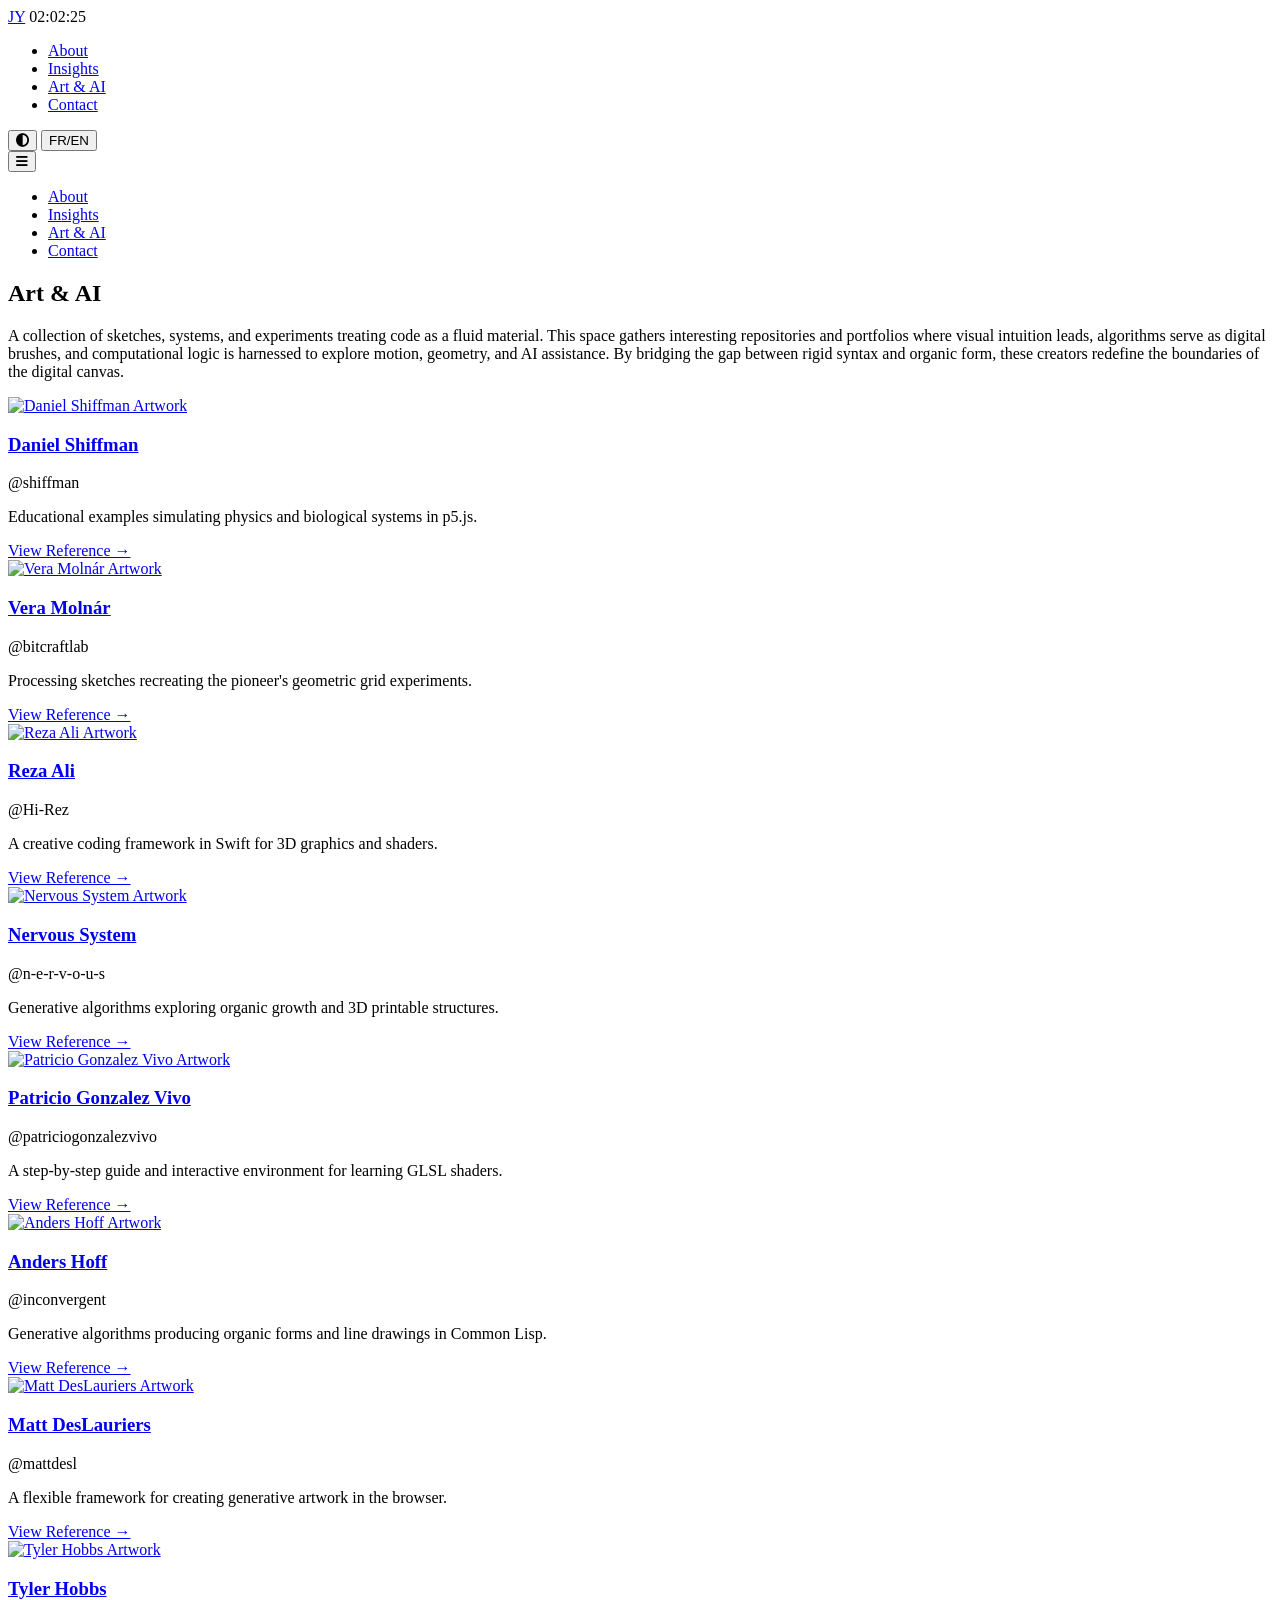
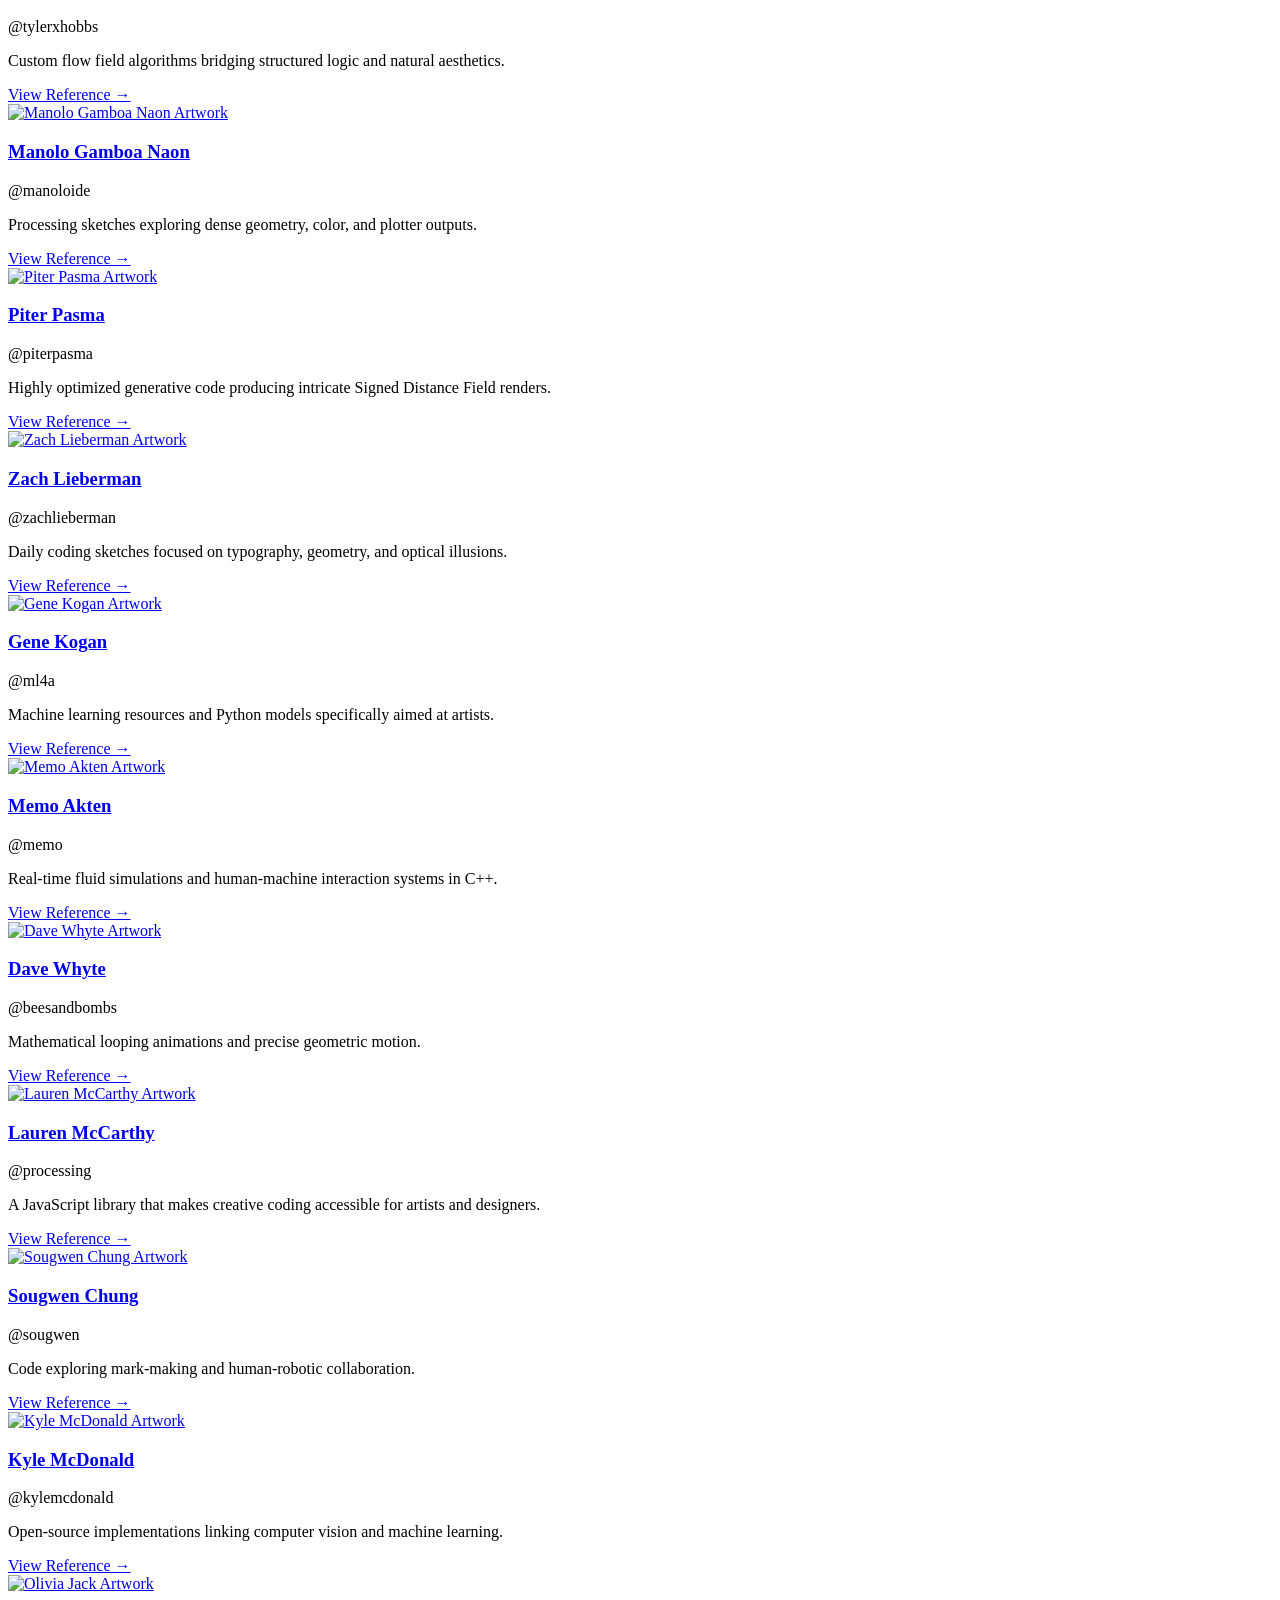
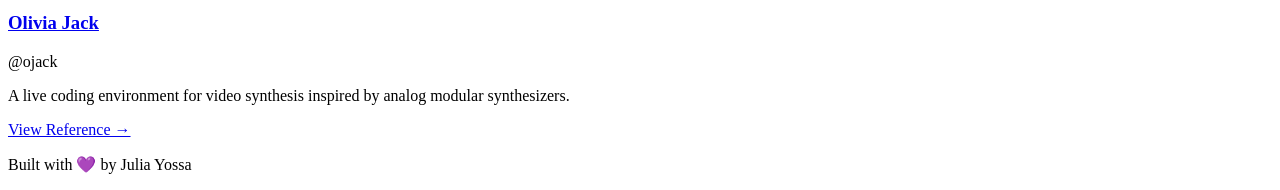
==== art-ai.html @ 987f235c "Added light mode -Toggle between modes, - Clock, - Modified art-ai section to shoten" ====
<!DOCTYPE html>
<html lang="en" class="scroll-smooth">

<head>
    <meta charset="UTF-8">
    <meta name="viewport" content="width=device-width, initial-scale=1.0">
    <title>Julia Yossa | Art & AI</title>
    <script src="https://cdn.tailwindcss.com"></script>
    <link rel="stylesheet" href="style.css">
    <link rel="stylesheet" href="https://cdnjs.cloudflare.com/ajax/libs/font-awesome/6.5.1/css/all.min.css"
        integrity="sha512-DTOQO9RWCH3ppGqcWaEA1BIZOC6xxalwEsw9c2QQeAIftl+Vegovlnee1c9QX4TctnWMn13TZye+giMm8e2LwA=="
        crossorigin="anonymous" referrerpolicy="no-referrer" />

    <script>
        tailwind.config = {
            darkMode: 'class',
            theme: {
                extend: {
                    colors: {
                        base: {
                            light: '#F4F1EA',
                            dark: '#141414'
                        },
                        card: {
                            light: '#FFFFFF',
                            dark: '#1C1C1C'
                        },
                        text: {
                            main: {
                                light: '#1C1C1C',
                                dark: '#EDEDED'
                            },
                            muted: {
                                light: '#6B6B6B',
                                dark: '#A3A3A3'
                            }
                        },
                        border: {
                            light: '#E5E0D8',
                            dark: '#2E2E2E'
                        }
                    }
                }
            }
        }
    </script>
    <style>
        /* Smooth transitions for theme switching */
        body,
        nav,
        .card,
        h1,
        h2,
        h3,
        p,
        a,
        button,
        header,
        footer {
            transition: background-color 0.4s ease, color 0.4s ease, border-color 0.4s ease;
        }

        /* Auto-run theme check to avoid flash */
        .theme-script {
            display: none;
        }
    </style>
    <script>
            // Set theme immediately to avoid flash
            (function () {
                const hour = new Date().getHours();
                const isDay = hour >= 6 && hour < 20;
                const savedTheme = localStorage.getItem('theme');
                if (savedTheme === 'dark' || (!savedTheme && !isDay)) {
                    document.documentElement.classList.add('dark');
                } else {
                    document.documentElement.classList.remove('dark');
                }
            })();
    </script>
</head>

<body
    class="bg-base-light dark:bg-base-dark text-text-main-light dark:text-text-main-dark font-sans min-h-screen flex flex-col corner-flowers-bg">

    <header
        class="bg-base-light/80 dark:bg-base-dark/80 backdrop-blur-lg fixed top-0 left-0 right-0 z-50 border-b border-border-light dark:border-border-dark">
        <div class="container mx-auto px-4">
            <nav class="flex items-center justify-between h-16" role="navigation" aria-label="Main">
                <div class="flex items-center space-x-4">
                    <a href="index.html" class="text-xl font-bold tracking-tight">JY</a>
                    <!-- Clock component -->
                    <span id="live-clock"
                        class="text-sm font-mono text-text-muted-light dark:text-text-muted-dark tabular-nums tracking-wider opacity-70">00:00:00</span>
                </div>

                <ul class="hidden md:flex space-x-8 ml-auto text-sm font-medium">
                    <li><a href="index.html#about"
                            class="hover:text-indigo-500 dark:hover:text-indigo-400 transition-colors"
                            data-lang-en="About" data-lang-fr="À propos">About</a></li>
                    <li><a href="blog.html" class="hover:text-indigo-500 dark:hover:text-indigo-400 transition-colors"
                            data-lang-en="Insights" data-lang-fr="Réflexions">Insights</a></li>
                    <li><a href="art-ai.html" class="text-indigo-500 dark:text-indigo-400 transition-colors"
                            data-lang-en="Art & AI" data-lang-fr="Art & IA">Art & AI</a></li>
                    <li><a href="index.html#contact"
                            class="hover:text-indigo-500 dark:hover:text-indigo-400 transition-colors"
                            data-lang-en="Contact" data-lang-fr="Contact">Contact</a></li>
                </ul>

                <div class="flex items-center space-x-4 ml-8">
                    <!-- Theme Toggle -->
                    <button id="theme-toggle"
                        class="text-text-muted-light dark:text-text-muted-dark hover:text-text-main-light dark:hover:text-text-main-dark focus:outline-none transition-colors"
                        aria-label="Toggle Theme">
                        <i class="fa-solid fa-circle-half-stroke text-lg"></i>
                    </button>

                    <button id="lang-toggle"
                        class="text-xs font-semibold uppercase tracking-wider text-text-muted-light dark:text-text-muted-dark hover:text-text-main-light dark:hover:text-text-main-dark focus:outline-none transition-colors"
                        aria-label="Toggle language">
                        FR/EN
                    </button>

                    <div class="md:hidden">
                        <button id="mobile-menu-button" class="focus:outline-none" aria-label="Open main menu">
                            <i class="fa-solid fa-bars text-xl"></i>
                        </button>
                    </div>
                </div>
            </nav>
        </div>
        <div id="mobile-menu"
            class="hidden md:hidden bg-base-light dark:bg-base-dark border-t border-border-light dark:border-border-dark">
            <ul class="px-4 py-4 space-y-4">
                <li><a href="index.html#about" class="block text-base font-medium" data-lang-en="About"
                        data-lang-fr="À propos">About</a></li>
                <li><a href="blog.html" class="block text-base font-medium" data-lang-en="Insights"
                        data-lang-fr="Réflexions">Insights</a></li>
                <li><a href="art-ai.html" class="block text-base font-medium text-indigo-500" data-lang-en="Art & AI"
                        data-lang-fr="Art & IA">Art & AI</a></li>
                <li><a href="index.html#contact" class="block text-base font-medium" data-lang-en="Contact"
                        data-lang-fr="Contact">Contact</a></li>
            </ul>
        </div>
    </header>

    <main class="flex-grow pt-24 pb-20">

        <!-- Intro Section -->
        <section class="mb-16">
            <div class="container mx-auto px-4 max-w-5xl">
                <div class="py-10">
                    <h1 class="text-4xl md:text-5xl font-bold tracking-tight mb-6" data-lang-en="Art & AI"
                        data-lang-fr="Art & IA">Art & AI</h1>
                    <p class="text-lg md:text-xl text-text-muted-light dark:text-text-muted-dark max-w-3xl leading-relaxed"
                        data-lang-en="A collection of sketches, systems, and experiments treating code as a fluid material. This space gathers pioneering repositories and portfolios where visual intuition leads, algorithms serve as digital brushes, and computational logic is harnessed to explore motion, geometry, and AI assistance. By bridging the gap between rigid syntax and organic form, these creators redefine the boundaries of the digital canvas."
                        data-lang-fr="Une collection d'esquisses, de systèmes et d'expériences traitant le code comme une matière fluide. Cet espace rassemble des dépôts et portfolios novateurs où l'intuition visuelle prime, où les algorithmes servent de pinceaux numériques, et où la logique computationnelle est exploitée pour explorer le mouvement, la géométrie et l'assistance de l'IA. En comblant le fossé entre la syntaxe rigide et la forme organique, ces créateurs repoussent les frontières de la toile numérique.">
                        A collection of sketches, systems, and experiments treating code as a fluid material. This space
                        gathers interesting repositories and portfolios where visual intuition leads, algorithms serve
                        as digital brushes, and computational logic is harnessed to explore motion, geometry, and AI
                        assistance. By bridging the gap between rigid syntax and organic form, these creators redefine
                        the boundaries of the digital canvas.
                    </p>
                </div>
            </div>
        </section>

        <!-- Grid Section -->
        <section id="repositories">
            <div class="container mx-auto px-4 max-w-6xl">
                <div class="grid grid-cols-1 md:grid-cols-2 lg:grid-cols-3 gap-8">

                    <article
                        class="card bg-card-light dark:bg-card-dark border border-border-light dark:border-border-dark rounded-xl overflow-hidden flex flex-col h-full shadow-sm hover:shadow-md transition-shadow">
                        <a href="https://github.com/shiffman/The-Nature-of-Code" target="_blank"
                            rel="noopener noreferrer"
                            class="block aspect-video overflow-hidden border-b border-border-light dark:border-border-dark">
                            <img src="https://opengraph.githubassets.com/1/shiffman/The-Nature-of-Code"
                                alt="Daniel Shiffman Artwork"
                                class="w-full h-full object-cover bg-gray-100 dark:bg-gray-800 hover:scale-105 transition-transform duration-500">
                        </a>
                        <div class="p-6 flex-1 flex flex-col">
                            <div class="flex items-center justify-between mb-3">
                                <h3 class="font-semibold text-lg"><a
                                        href="https://github.com/shiffman/The-Nature-of-Code"
                                        class="hover:underline">Daniel Shiffman</a></h3>
                                <span
                                    class="text-xs font-mono text-text-muted-light dark:text-text-muted-dark">@shiffman</span>
                            </div>
                            <p class="text-sm text-text-muted-light dark:text-text-muted-dark mb-4 flex-1">Educational
                                examples simulating physics and biological systems in p5.js.</p>
                            <a href="https://github.com/shiffman/The-Nature-of-Code" target="_blank"
                                rel="noopener noreferrer"
                                class="text-xs font-medium text-indigo-500 hover:text-indigo-600 dark:text-indigo-400 dark:hover:text-indigo-300">View
                                Reference &rarr;</a>
                        </div>
                    </article>
                    <article
                        class="card bg-card-light dark:bg-card-dark border border-border-light dark:border-border-dark rounded-xl overflow-hidden flex flex-col h-full shadow-sm hover:shadow-md transition-shadow">
                        <a href="https://github.com/bitcraftlab/Vera-Molnar" target="_blank" rel="noopener noreferrer"
                            class="block aspect-video overflow-hidden border-b border-border-light dark:border-border-dark">
                            <img src="https://opengraph.githubassets.com/1/bitcraftlab/Vera-Molnar"
                                alt="Vera Molnár Artwork"
                                class="w-full h-full object-cover bg-gray-100 dark:bg-gray-800 hover:scale-105 transition-transform duration-500">
                        </a>
                        <div class="p-6 flex-1 flex flex-col">
                            <div class="flex items-center justify-between mb-3">
                                <h3 class="font-semibold text-lg"><a href="https://github.com/bitcraftlab/Vera-Molnar"
                                        class="hover:underline">Vera Molnár</a></h3>
                                <span
                                    class="text-xs font-mono text-text-muted-light dark:text-text-muted-dark">@bitcraftlab</span>
                            </div>
                            <p class="text-sm text-text-muted-light dark:text-text-muted-dark mb-4 flex-1">Processing
                                sketches recreating the pioneer's geometric grid experiments.</p>
                            <a href="https://github.com/bitcraftlab/Vera-Molnar" target="_blank"
                                rel="noopener noreferrer"
                                class="text-xs font-medium text-indigo-500 hover:text-indigo-600 dark:text-indigo-400 dark:hover:text-indigo-300">View
                                Reference &rarr;</a>
                        </div>
                    </article>
                    <article
                        class="card bg-card-light dark:bg-card-dark border border-border-light dark:border-border-dark rounded-xl overflow-hidden flex flex-col h-full shadow-sm hover:shadow-md transition-shadow">
                        <a href="https://github.com/Hi-Rez/Satin" target="_blank" rel="noopener noreferrer"
                            class="block aspect-video overflow-hidden border-b border-border-light dark:border-border-dark">
                            <img src="https://opengraph.githubassets.com/1/Hi-Rez/Satin" alt="Reza Ali Artwork"
                                class="w-full h-full object-cover bg-gray-100 dark:bg-gray-800 hover:scale-105 transition-transform duration-500">
                        </a>
                        <div class="p-6 flex-1 flex flex-col">
                            <div class="flex items-center justify-between mb-3">
                                <h3 class="font-semibold text-lg"><a href="https://github.com/Hi-Rez/Satin"
                                        class="hover:underline">Reza Ali</a></h3>
                                <span
                                    class="text-xs font-mono text-text-muted-light dark:text-text-muted-dark">@Hi-Rez</span>
                            </div>
                            <p class="text-sm text-text-muted-light dark:text-text-muted-dark mb-4 flex-1">A creative
                                coding framework in Swift for 3D graphics and shaders.</p>
                            <a href="https://github.com/Hi-Rez/Satin" target="_blank" rel="noopener noreferrer"
                                class="text-xs font-medium text-indigo-500 hover:text-indigo-600 dark:text-indigo-400 dark:hover:text-indigo-300">View
                                Reference &rarr;</a>
                        </div>
                    </article>
                    <article
                        class="card bg-card-light dark:bg-card-dark border border-border-light dark:border-border-dark rounded-xl overflow-hidden flex flex-col h-full shadow-sm hover:shadow-md transition-shadow">
                        <a href="https://n-e-r-v-o-u-s.com/" target="_blank" rel="noopener noreferrer"
                            class="block aspect-video overflow-hidden border-b border-border-light dark:border-border-dark">
                            <img src="https://opengraph.githubassets.com/1/n-e-r-v-o-u-s/corollaria"
                                alt="Nervous System Artwork"
                                class="w-full h-full object-cover bg-gray-100 dark:bg-gray-800 hover:scale-105 transition-transform duration-500">
                        </a>
                        <div class="p-6 flex-1 flex flex-col">
                            <div class="flex items-center justify-between mb-3">
                                <h3 class="font-semibold text-lg"><a href="https://n-e-r-v-o-u-s.com/"
                                        class="hover:underline">Nervous System</a></h3>
                                <span
                                    class="text-xs font-mono text-text-muted-light dark:text-text-muted-dark">@n-e-r-v-o-u-s</span>
                            </div>
                            <p class="text-sm text-text-muted-light dark:text-text-muted-dark mb-4 flex-1">Generative
                                algorithms exploring organic growth and 3D printable structures.</p>
                            <a href="https://n-e-r-v-o-u-s.com/" target="_blank" rel="noopener noreferrer"
                                class="text-xs font-medium text-indigo-500 hover:text-indigo-600 dark:text-indigo-400 dark:hover:text-indigo-300">View
                                Reference &rarr;</a>
                        </div>
                    </article>
                    <article
                        class="card bg-card-light dark:bg-card-dark border border-border-light dark:border-border-dark rounded-xl overflow-hidden flex flex-col h-full shadow-sm hover:shadow-md transition-shadow">
                        <a href="https://github.com/patriciogonzalezvivo/thebookofshaders" target="_blank"
                            rel="noopener noreferrer"
                            class="block aspect-video overflow-hidden border-b border-border-light dark:border-border-dark">
                            <img src="https://opengraph.githubassets.com/1/patriciogonzalezvivo/thebookofshaders"
                                alt="Patricio Gonzalez Vivo Artwork"
                                class="w-full h-full object-cover bg-gray-100 dark:bg-gray-800 hover:scale-105 transition-transform duration-500">
                        </a>
                        <div class="p-6 flex-1 flex flex-col">
                            <div class="flex items-center justify-between mb-3">
                                <h3 class="font-semibold text-lg"><a
                                        href="https://github.com/patriciogonzalezvivo/thebookofshaders"
                                        class="hover:underline">Patricio Gonzalez Vivo</a></h3>
                                <span
                                    class="text-xs font-mono text-text-muted-light dark:text-text-muted-dark">@patriciogonzalezvivo</span>
                            </div>
                            <p class="text-sm text-text-muted-light dark:text-text-muted-dark mb-4 flex-1">A
                                step-by-step guide and interactive environment for learning GLSL shaders.</p>
                            <a href="https://github.com/patriciogonzalezvivo/thebookofshaders" target="_blank"
                                rel="noopener noreferrer"
                                class="text-xs font-medium text-indigo-500 hover:text-indigo-600 dark:text-indigo-400 dark:hover:text-indigo-300">View
                                Reference &rarr;</a>
                        </div>
                    </article>
                    <article
                        class="card bg-card-light dark:bg-card-dark border border-border-light dark:border-border-dark rounded-xl overflow-hidden flex flex-col h-full shadow-sm hover:shadow-md transition-shadow">
                        <a href="https://github.com/inconvergent/weird" target="_blank" rel="noopener noreferrer"
                            class="block aspect-video overflow-hidden border-b border-border-light dark:border-border-dark">
                            <img src="https://opengraph.githubassets.com/1/inconvergent/weird" alt="Anders Hoff Artwork"
                                class="w-full h-full object-cover bg-gray-100 dark:bg-gray-800 hover:scale-105 transition-transform duration-500">
                        </a>
                        <div class="p-6 flex-1 flex flex-col">
                            <div class="flex items-center justify-between mb-3">
                                <h3 class="font-semibold text-lg"><a href="https://github.com/inconvergent/weird"
                                        class="hover:underline">Anders Hoff</a></h3>
                                <span
                                    class="text-xs font-mono text-text-muted-light dark:text-text-muted-dark">@inconvergent</span>
                            </div>
                            <p class="text-sm text-text-muted-light dark:text-text-muted-dark mb-4 flex-1">Generative
                                algorithms producing organic forms and line drawings in Common Lisp.</p>
                            <a href="https://github.com/inconvergent/weird" target="_blank" rel="noopener noreferrer"
                                class="text-xs font-medium text-indigo-500 hover:text-indigo-600 dark:text-indigo-400 dark:hover:text-indigo-300">View
                                Reference &rarr;</a>
                        </div>
                    </article>
                    <article
                        class="card bg-card-light dark:bg-card-dark border border-border-light dark:border-border-dark rounded-xl overflow-hidden flex flex-col h-full shadow-sm hover:shadow-md transition-shadow">
                        <a href="https://github.com/mattdesl/canvas-sketch" target="_blank" rel="noopener noreferrer"
                            class="block aspect-video overflow-hidden border-b border-border-light dark:border-border-dark">
                            <img src="https://opengraph.githubassets.com/1/mattdesl/canvas-sketch"
                                alt="Matt DesLauriers Artwork"
                                class="w-full h-full object-cover bg-gray-100 dark:bg-gray-800 hover:scale-105 transition-transform duration-500">
                        </a>
                        <div class="p-6 flex-1 flex flex-col">
                            <div class="flex items-center justify-between mb-3">
                                <h3 class="font-semibold text-lg"><a href="https://github.com/mattdesl/canvas-sketch"
                                        class="hover:underline">Matt DesLauriers</a></h3>
                                <span
                                    class="text-xs font-mono text-text-muted-light dark:text-text-muted-dark">@mattdesl</span>
                            </div>
                            <p class="text-sm text-text-muted-light dark:text-text-muted-dark mb-4 flex-1">A flexible
                                framework for creating generative artwork in the browser.</p>
                            <a href="https://github.com/mattdesl/canvas-sketch" target="_blank"
                                rel="noopener noreferrer"
                                class="text-xs font-medium text-indigo-500 hover:text-indigo-600 dark:text-indigo-400 dark:hover:text-indigo-300">View
                                Reference &rarr;</a>
                        </div>
                    </article>
                    <article
                        class="card bg-card-light dark:bg-card-dark border border-border-light dark:border-border-dark rounded-xl overflow-hidden flex flex-col h-full shadow-sm hover:shadow-md transition-shadow">
                        <a href="https://tylerxhobbs.com/" target="_blank" rel="noopener noreferrer"
                            class="block aspect-video overflow-hidden border-b border-border-light dark:border-border-dark">
                            <img src="https://images.squarespace-cdn.com/content/v1/5c12933f365fce388dc08e8b/1629831969234-A7T4QW445V6WQO8227O6/Tyler+Hobbs+Fidenza+313.png"
                                alt="Tyler Hobbs Artwork"
                                class="w-full h-full object-cover bg-gray-100 dark:bg-gray-800 hover:scale-105 transition-transform duration-500">
                        </a>
                        <div class="p-6 flex-1 flex flex-col">
                            <div class="flex items-center justify-between mb-3">
                                <h3 class="font-semibold text-lg"><a href="https://tylerxhobbs.com/"
                                        class="hover:underline">Tyler Hobbs</a></h3>
                                <span
                                    class="text-xs font-mono text-text-muted-light dark:text-text-muted-dark">@tylerxhobbs</span>
                            </div>
                            <p class="text-sm text-text-muted-light dark:text-text-muted-dark mb-4 flex-1">Custom flow
                                field algorithms bridging structured logic and natural aesthetics.</p>
                            <a href="https://tylerxhobbs.com/" target="_blank" rel="noopener noreferrer"
                                class="text-xs font-medium text-indigo-500 hover:text-indigo-600 dark:text-indigo-400 dark:hover:text-indigo-300">View
                                Reference &rarr;</a>
                        </div>
                    </article>
                    <article
                        class="card bg-card-light dark:bg-card-dark border border-border-light dark:border-border-dark rounded-xl overflow-hidden flex flex-col h-full shadow-sm hover:shadow-md transition-shadow">
                        <a href="https://manolo.art/" target="_blank" rel="noopener noreferrer"
                            class="block aspect-video overflow-hidden border-b border-border-light dark:border-border-dark">
                            <img src="https://opengraph.githubassets.com/1/manoloide/art"
                                alt="Manolo Gamboa Naon Artwork"
                                class="w-full h-full object-cover bg-gray-100 dark:bg-gray-800 hover:scale-105 transition-transform duration-500">
                        </a>
                        <div class="p-6 flex-1 flex flex-col">
                            <div class="flex items-center justify-between mb-3">
                                <h3 class="font-semibold text-lg"><a href="https://manolo.art/"
                                        class="hover:underline">Manolo Gamboa Naon</a></h3>
                                <span
                                    class="text-xs font-mono text-text-muted-light dark:text-text-muted-dark">@manoloide</span>
                            </div>
                            <p class="text-sm text-text-muted-light dark:text-text-muted-dark mb-4 flex-1">Processing
                                sketches exploring dense geometry, color, and plotter outputs.</p>
                            <a href="https://manolo.art/" target="_blank" rel="noopener noreferrer"
                                class="text-xs font-medium text-indigo-500 hover:text-indigo-600 dark:text-indigo-400 dark:hover:text-indigo-300">View
                                Reference &rarr;</a>
                        </div>
                    </article>
                    <article
                        class="card bg-card-light dark:bg-card-dark border border-border-light dark:border-border-dark rounded-xl overflow-hidden flex flex-col h-full shadow-sm hover:shadow-md transition-shadow">
                        <a href="https://piterpasma.nl/" target="_blank" rel="noopener noreferrer"
                            class="block aspect-video overflow-hidden border-b border-border-light dark:border-border-dark">
                            <img src="https://piterpasma.nl/img/f28.jpg" alt="Piter Pasma Artwork"
                                class="w-full h-full object-cover bg-gray-100 dark:bg-gray-800 hover:scale-105 transition-transform duration-500">
                        </a>
                        <div class="p-6 flex-1 flex flex-col">
                            <div class="flex items-center justify-between mb-3">
                                <h3 class="font-semibold text-lg"><a href="https://piterpasma.nl/"
                                        class="hover:underline">Piter Pasma</a></h3>
                                <span
                                    class="text-xs font-mono text-text-muted-light dark:text-text-muted-dark">@piterpasma</span>
                            </div>
                            <p class="text-sm text-text-muted-light dark:text-text-muted-dark mb-4 flex-1">Highly
                                optimized generative code producing intricate Signed Distance Field renders.</p>
                            <a href="https://piterpasma.nl/" target="_blank" rel="noopener noreferrer"
                                class="text-xs font-medium text-indigo-500 hover:text-indigo-600 dark:text-indigo-400 dark:hover:text-indigo-300">View
                                Reference &rarr;</a>
                        </div>
                    </article>
                    <article
                        class="card bg-card-light dark:bg-card-dark border border-border-light dark:border-border-dark rounded-xl overflow-hidden flex flex-col h-full shadow-sm hover:shadow-md transition-shadow">
                        <a href="https://github.com/ofZach" target="_blank" rel="noopener noreferrer"
                            class="block aspect-video overflow-hidden border-b border-border-light dark:border-border-dark">
                            <img src="https://opengraph.githubassets.com/1/ofZach/ofxUI" alt="Zach Lieberman Artwork"
                                class="w-full h-full object-cover bg-gray-100 dark:bg-gray-800 hover:scale-105 transition-transform duration-500">
                        </a>
                        <div class="p-6 flex-1 flex flex-col">
                            <div class="flex items-center justify-between mb-3">
                                <h3 class="font-semibold text-lg"><a href="https://github.com/ofZach"
                                        class="hover:underline">Zach Lieberman</a></h3>
                                <span
                                    class="text-xs font-mono text-text-muted-light dark:text-text-muted-dark">@zachlieberman</span>
                            </div>
                            <p class="text-sm text-text-muted-light dark:text-text-muted-dark mb-4 flex-1">Daily coding
                                sketches focused on typography, geometry, and optical illusions.</p>
                            <a href="https://github.com/ofZach" target="_blank" rel="noopener noreferrer"
                                class="text-xs font-medium text-indigo-500 hover:text-indigo-600 dark:text-indigo-400 dark:hover:text-indigo-300">View
                                Reference &rarr;</a>
                        </div>
                    </article>
                    <article
                        class="card bg-card-light dark:bg-card-dark border border-border-light dark:border-border-dark rounded-xl overflow-hidden flex flex-col h-full shadow-sm hover:shadow-md transition-shadow">
                        <a href="https://github.com/ml4a/ml4a" target="_blank" rel="noopener noreferrer"
                            class="block aspect-video overflow-hidden border-b border-border-light dark:border-border-dark">
                            <img src="https://opengraph.githubassets.com/1/ml4a/ml4a" alt="Gene Kogan Artwork"
                                class="w-full h-full object-cover bg-gray-100 dark:bg-gray-800 hover:scale-105 transition-transform duration-500">
                        </a>
                        <div class="p-6 flex-1 flex flex-col">
                            <div class="flex items-center justify-between mb-3">
                                <h3 class="font-semibold text-lg"><a href="https://github.com/ml4a/ml4a"
                                        class="hover:underline">Gene Kogan</a></h3>
                                <span
                                    class="text-xs font-mono text-text-muted-light dark:text-text-muted-dark">@ml4a</span>
                            </div>
                            <p class="text-sm text-text-muted-light dark:text-text-muted-dark mb-4 flex-1">Machine
                                learning resources and Python models specifically aimed at artists.</p>
                            <a href="https://github.com/ml4a/ml4a" target="_blank" rel="noopener noreferrer"
                                class="text-xs font-medium text-indigo-500 hover:text-indigo-600 dark:text-indigo-400 dark:hover:text-indigo-300">View
                                Reference &rarr;</a>
                        </div>
                    </article>
                    <article
                        class="card bg-card-light dark:bg-card-dark border border-border-light dark:border-border-dark rounded-xl overflow-hidden flex flex-col h-full shadow-sm hover:shadow-md transition-shadow">
                        <a href="https://github.com/memo/ofxMSAFluid" target="_blank" rel="noopener noreferrer"
                            class="block aspect-video overflow-hidden border-b border-border-light dark:border-border-dark">
                            <img src="https://opengraph.githubassets.com/1/memo/ofxMSAFluid" alt="Memo Akten Artwork"
                                class="w-full h-full object-cover bg-gray-100 dark:bg-gray-800 hover:scale-105 transition-transform duration-500">
                        </a>
                        <div class="p-6 flex-1 flex flex-col">
                            <div class="flex items-center justify-between mb-3">
                                <h3 class="font-semibold text-lg"><a href="https://github.com/memo/ofxMSAFluid"
                                        class="hover:underline">Memo Akten</a></h3>
                                <span
                                    class="text-xs font-mono text-text-muted-light dark:text-text-muted-dark">@memo</span>
                            </div>
                            <p class="text-sm text-text-muted-light dark:text-text-muted-dark mb-4 flex-1">Real-time
                                fluid simulations and human-machine interaction systems in C++.</p>
                            <a href="https://github.com/memo/ofxMSAFluid" target="_blank" rel="noopener noreferrer"
                                class="text-xs font-medium text-indigo-500 hover:text-indigo-600 dark:text-indigo-400 dark:hover:text-indigo-300">View
                                Reference &rarr;</a>
                        </div>
                    </article>
                    <article
                        class="card bg-card-light dark:bg-card-dark border border-border-light dark:border-border-dark rounded-xl overflow-hidden flex flex-col h-full shadow-sm hover:shadow-md transition-shadow">
                        <a href="https://twitter.com/beesandbombs" target="_blank" rel="noopener noreferrer"
                            class="block aspect-video overflow-hidden border-b border-border-light dark:border-border-dark">
                            <img src="https://pbs.twimg.com/profile_images/1647248386470002694/K4_cZ4S0_400x400.jpg"
                                alt="Dave Whyte Artwork"
                                class="w-full h-full object-cover bg-gray-100 dark:bg-gray-800 hover:scale-105 transition-transform duration-500">
                        </a>
                        <div class="p-6 flex-1 flex flex-col">
                            <div class="flex items-center justify-between mb-3">
                                <h3 class="font-semibold text-lg"><a href="https://twitter.com/beesandbombs"
                                        class="hover:underline">Dave Whyte</a></h3>
                                <span
                                    class="text-xs font-mono text-text-muted-light dark:text-text-muted-dark">@beesandbombs</span>
                            </div>
                            <p class="text-sm text-text-muted-light dark:text-text-muted-dark mb-4 flex-1">Mathematical
                                looping animations and precise geometric motion.</p>
                            <a href="https://twitter.com/beesandbombs" target="_blank" rel="noopener noreferrer"
                                class="text-xs font-medium text-indigo-500 hover:text-indigo-600 dark:text-indigo-400 dark:hover:text-indigo-300">View
                                Reference &rarr;</a>
                        </div>
                    </article>
                    <article
                        class="card bg-card-light dark:bg-card-dark border border-border-light dark:border-border-dark rounded-xl overflow-hidden flex flex-col h-full shadow-sm hover:shadow-md transition-shadow">
                        <a href="https://github.com/processing/p5.js" target="_blank" rel="noopener noreferrer"
                            class="block aspect-video overflow-hidden border-b border-border-light dark:border-border-dark">
                            <img src="https://opengraph.githubassets.com/1/processing/p5.js"
                                alt="Lauren McCarthy Artwork"
                                class="w-full h-full object-cover bg-gray-100 dark:bg-gray-800 hover:scale-105 transition-transform duration-500">
                        </a>
                        <div class="p-6 flex-1 flex flex-col">
                            <div class="flex items-center justify-between mb-3">
                                <h3 class="font-semibold text-lg"><a href="https://github.com/processing/p5.js"
                                        class="hover:underline">Lauren McCarthy</a></h3>
                                <span
                                    class="text-xs font-mono text-text-muted-light dark:text-text-muted-dark">@processing</span>
                            </div>
                            <p class="text-sm text-text-muted-light dark:text-text-muted-dark mb-4 flex-1">A JavaScript
                                library that makes creative coding accessible for artists and designers.</p>
                            <a href="https://github.com/processing/p5.js" target="_blank" rel="noopener noreferrer"
                                class="text-xs font-medium text-indigo-500 hover:text-indigo-600 dark:text-indigo-400 dark:hover:text-indigo-300">View
                                Reference &rarr;</a>
                        </div>
                    </article>
                    <article
                        class="card bg-card-light dark:bg-card-dark border border-border-light dark:border-border-dark rounded-xl overflow-hidden flex flex-col h-full shadow-sm hover:shadow-md transition-shadow">
                        <a href="https://sougwen.com/" target="_blank" rel="noopener noreferrer"
                            class="block aspect-video overflow-hidden border-b border-border-light dark:border-border-dark">
                            <img src="https://sougwen.com/wp-content/uploads/2019/08/SougwenChung_DrawingOperationsUnit_Flora-1.jpg"
                                alt="Sougwen Chung Artwork"
                                class="w-full h-full object-cover bg-gray-100 dark:bg-gray-800 hover:scale-105 transition-transform duration-500">
                        </a>
                        <div class="p-6 flex-1 flex flex-col">
                            <div class="flex items-center justify-between mb-3">
                                <h3 class="font-semibold text-lg"><a href="https://sougwen.com/"
                                        class="hover:underline">Sougwen Chung</a></h3>
                                <span
                                    class="text-xs font-mono text-text-muted-light dark:text-text-muted-dark">@sougwen</span>
                            </div>
                            <p class="text-sm text-text-muted-light dark:text-text-muted-dark mb-4 flex-1">Code
                                exploring mark-making and human-robotic collaboration.</p>
                            <a href="https://sougwen.com/" target="_blank" rel="noopener noreferrer"
                                class="text-xs font-medium text-indigo-500 hover:text-indigo-600 dark:text-indigo-400 dark:hover:text-indigo-300">View
                                Reference &rarr;</a>
                        </div>
                    </article>
                    <article
                        class="card bg-card-light dark:bg-card-dark border border-border-light dark:border-border-dark rounded-xl overflow-hidden flex flex-col h-full shadow-sm hover:shadow-md transition-shadow">
                        <a href="https://github.com/kylemcdonald/cv-examples" target="_blank" rel="noopener noreferrer"
                            class="block aspect-video overflow-hidden border-b border-border-light dark:border-border-dark">
                            <img src="https://opengraph.githubassets.com/1/kylemcdonald/cv-examples"
                                alt="Kyle McDonald Artwork"
                                class="w-full h-full object-cover bg-gray-100 dark:bg-gray-800 hover:scale-105 transition-transform duration-500">
                        </a>
                        <div class="p-6 flex-1 flex flex-col">
                            <div class="flex items-center justify-between mb-3">
                                <h3 class="font-semibold text-lg"><a href="https://github.com/kylemcdonald/cv-examples"
                                        class="hover:underline">Kyle McDonald</a></h3>
                                <span
                                    class="text-xs font-mono text-text-muted-light dark:text-text-muted-dark">@kylemcdonald</span>
                            </div>
                            <p class="text-sm text-text-muted-light dark:text-text-muted-dark mb-4 flex-1">Open-source
                                implementations linking computer vision and machine learning.</p>
                            <a href="https://github.com/kylemcdonald/cv-examples" target="_blank"
                                rel="noopener noreferrer"
                                class="text-xs font-medium text-indigo-500 hover:text-indigo-600 dark:text-indigo-400 dark:hover:text-indigo-300">View
                                Reference &rarr;</a>
                        </div>
                    </article>
                    <article
                        class="card bg-card-light dark:bg-card-dark border border-border-light dark:border-border-dark rounded-xl overflow-hidden flex flex-col h-full shadow-sm hover:shadow-md transition-shadow">
                        <a href="https://github.com/ojack/hydra" target="_blank" rel="noopener noreferrer"
                            class="block aspect-video overflow-hidden border-b border-border-light dark:border-border-dark">
                            <img src="https://opengraph.githubassets.com/1/ojack/hydra" alt="Olivia Jack Artwork"
                                class="w-full h-full object-cover bg-gray-100 dark:bg-gray-800 hover:scale-105 transition-transform duration-500">
                        </a>
                        <div class="p-6 flex-1 flex flex-col">
                            <div class="flex items-center justify-between mb-3">
                                <h3 class="font-semibold text-lg"><a href="https://github.com/ojack/hydra"
                                        class="hover:underline">Olivia Jack</a></h3>
                                <span
                                    class="text-xs font-mono text-text-muted-light dark:text-text-muted-dark">@ojack</span>
                            </div>
                            <p class="text-sm text-text-muted-light dark:text-text-muted-dark mb-4 flex-1">A live coding
                                environment for video synthesis inspired by analog modular synthesizers.</p>
                            <a href="https://github.com/ojack/hydra" target="_blank" rel="noopener noreferrer"
                                class="text-xs font-medium text-indigo-500 hover:text-indigo-600 dark:text-indigo-400 dark:hover:text-indigo-300">View
                                Reference &rarr;</a>
                        </div>
                    </article>
                </div>
            </div>
            </div>
        </section>

    </main>

    <footer class="bg-card-light dark:bg-card-dark py-6 border-t border-border-light dark:border-border-dark">
        <div class="container mx-auto px-4 text-center text-sm text-text-muted-light dark:text-text-muted-dark">
            <p>Built with 💜 by Julia Yossa</p>
        </div>
    </footer>

    <script src="script.js"></script>
</body>

</html>
---- style.css ----
/* You can add custom CSS here if needed, but for this project, we'll rely on Tailwind CSS. */

#typing-text {
  /* This ensures the cursor animation is visible */
  border-right: 3px solid white; 
  white-space: nowrap; /* Prevents text wrap during typing */
  overflow: hidden; /* Hides the text overflow */
  display: inline-block;
  /* Adjust cursor color to match the white name/text */
}

/* Blinking Cursor Animation */
 @keyframes blink {
  50% {
    border-color: transparent;
  }
}

/* Apply the blinking animation */
.typing-cursor {
  animation: blink 0.75s step-end infinite;
}

/* Corner Flowers styling */
body {
  position: relative;
  min-height: 100vh;
}

body::before {
  content: "";
  position: absolute;
  top: 0; left: 0; right: 0; bottom: 0;
  z-index: -1;
  pointer-events: none;
  background-image: url('corner_flowers.png'), url('corner_flowers.png');
  background-position: top left, bottom right;
  background-repeat: no-repeat, no-repeat;
  background-size: 300px, 300px;
  /* Light mode styles: Invert white lines to black, add a dark glow */
  filter: invert(1) drop-shadow(0px 0px 15px rgba(0,0,0,0.4));
  opacity: 0.6;
}

html.dark body::before {
  /* Dark mode styles: Keep white lines, add a white glow */
  filter: drop-shadow(0px 0px 15px rgba(255,255,255,0.4));
  opacity: 0.7;
}

/* Smooth transitions */
body, nav, .card, h1, h2, h3, p, a, button, header, footer {
  transition: background-color 0.4s ease, color 0.4s ease, border-color 0.4s ease;
}

.art-grid {
  background:
    radial-gradient(circle at top left, rgba(129, 140, 248, 0.28), transparent 42%),
    radial-gradient(circle at bottom right, rgba(16, 185, 129, 0.24), transparent 38%),
    linear-gradient(145deg, rgba(15, 23, 42, 0.95), rgba(17, 24, 39, 0.82));
}
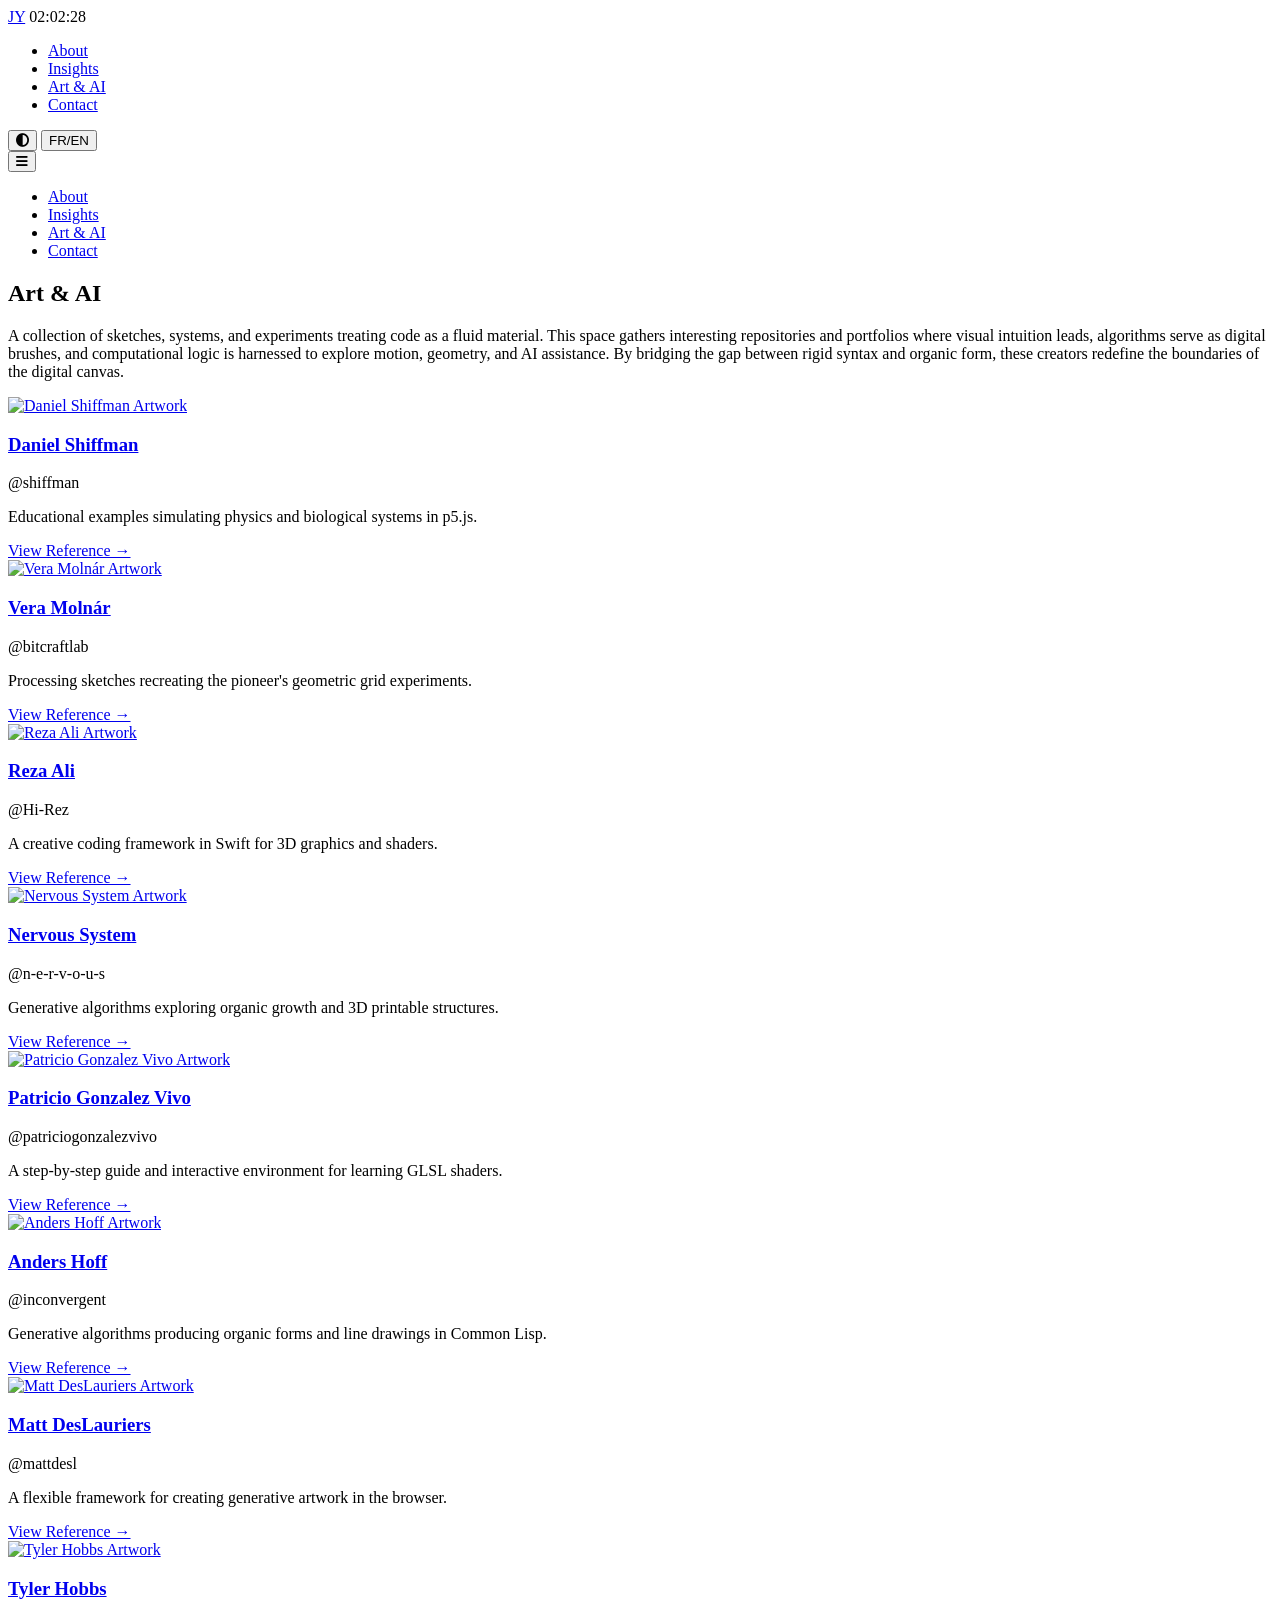
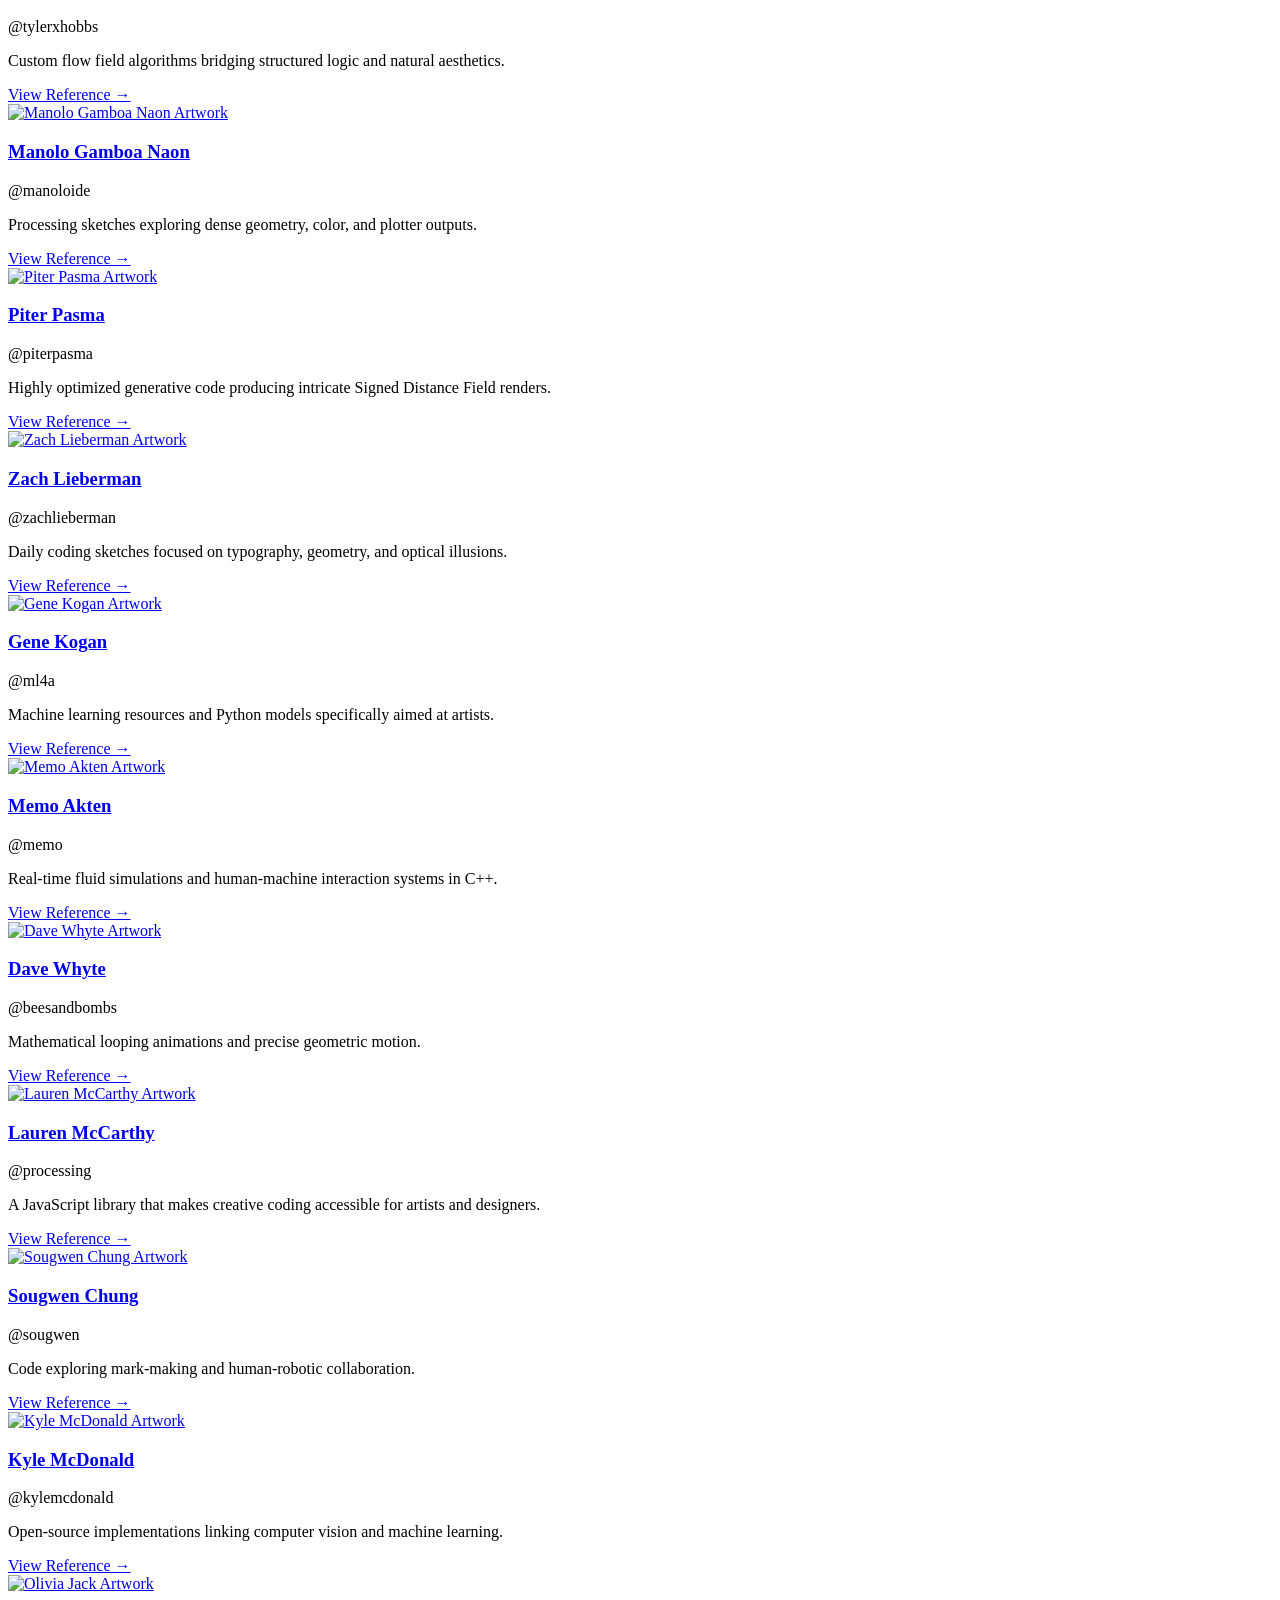
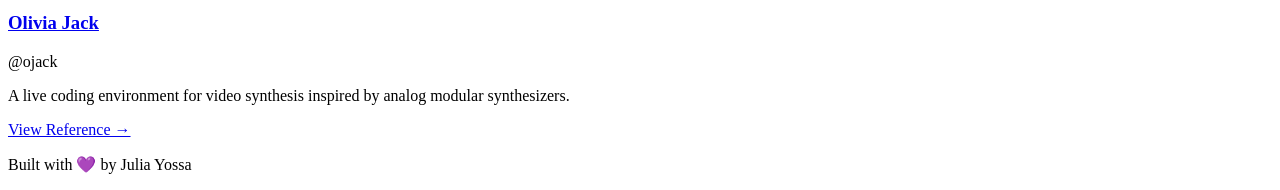
==== commit ba1578cd: "add tags back to ai page" ====
--- a/art-ai.html
+++ b/art-ai.html
@@ -78,6 +78,16 @@
                 }
             })();
     </script>
+
+    <!-- Google tag (gtag.js) -->
+    <script async src="https://www.googletagmanager.com/gtag/js?id=G-KWEQCJP536"></script>
+    <script>
+        window.dataLayer = window.dataLayer || [];
+        function gtag(){dataLayer.push(arguments);}
+        gtag('js', new Date());
+
+        gtag('config', 'G-KWEQCJP536');
+    </script>
 </head>
 
 <body
